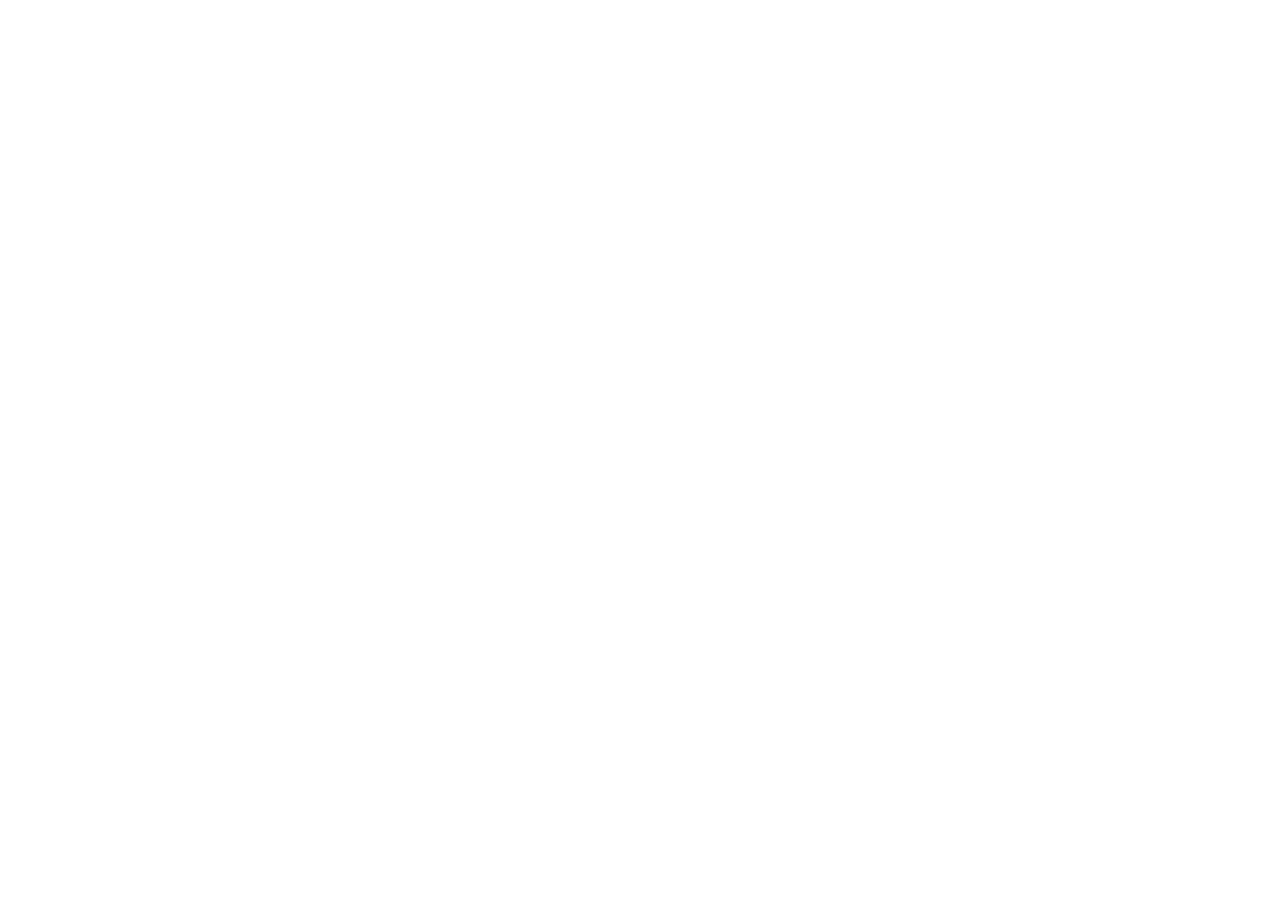
==== index.html @ e0632360 "Creating the index and reset.css" ====
<!DOCTYPE html>
<html lang="en">
<head>
    <meta charset="UTF-8">
    <meta name="viewport" content="width=device-width, initial-scale=1.0">
    <title>Memory Game </title>
</head>
<body>
    
</body>
</html>
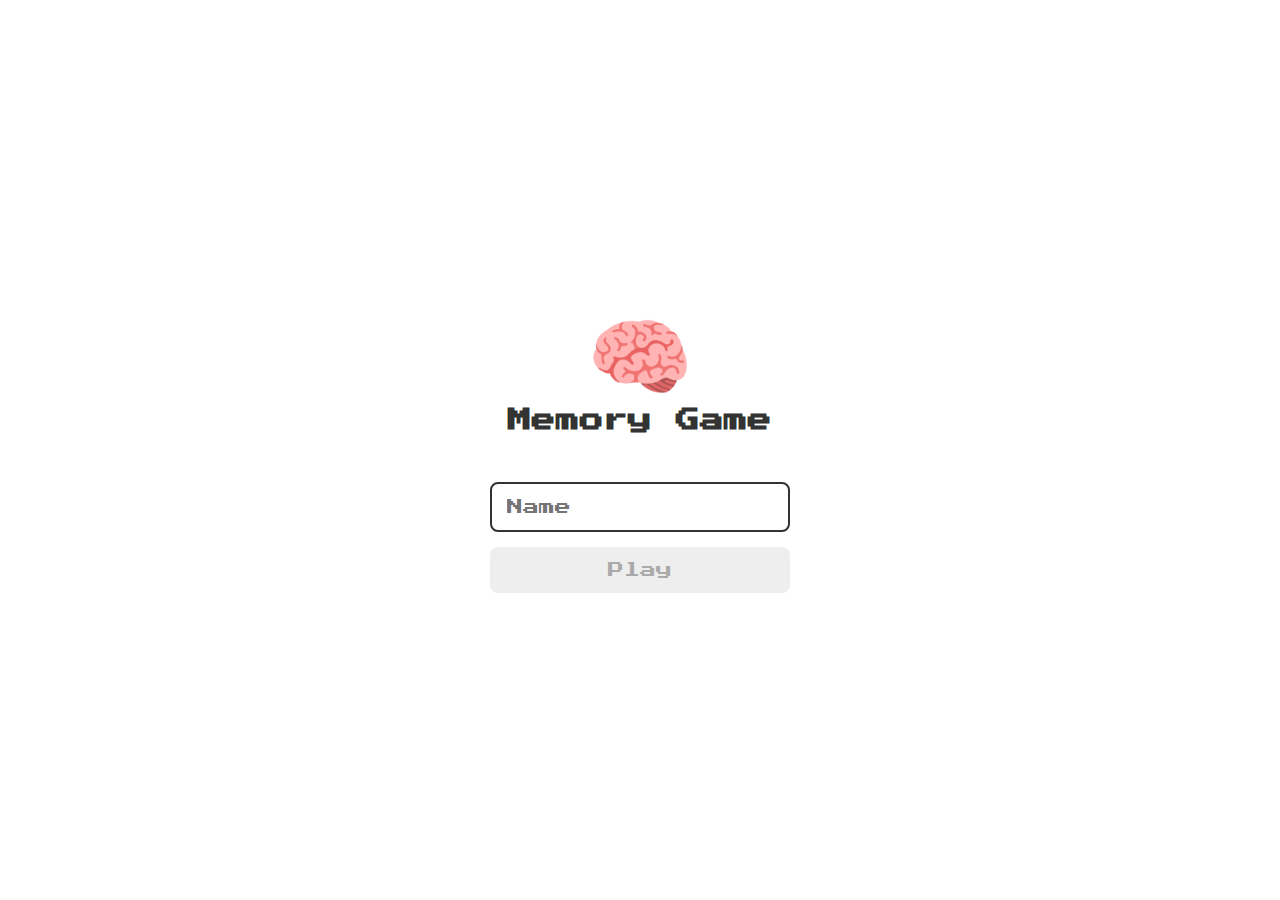
==== commit 725d1fa3: "adding the css in login page" ====
--- a/index.html
+++ b/index.html
@@ -3,9 +3,20 @@
 <head>
     <meta charset="UTF-8">
     <meta name="viewport" content="width=device-width, initial-scale=1.0">
+
+    <link rel="stylesheet" href="./css/reset.css">
+    <link rel="stylesheet" href="./css/login.css">
     <title>Memory Game </title>
 </head>
 <body>
-    
+    <form class="login-form">
+        <div class="login__header">
+            <img src="./images/brain.png" alt="brain icon">
+            <h1> Memory Game </h1>
+        </div>
+
+        <input type="text" placeholder="Name" class="login__input">
+        <button type="submit" class="login__button" disabled> Play </button>
+    </form>
 </body>
 </html>--- a/css/login.css
+++ b/css/login.css
@@ -0,0 +1,54 @@
+.login-form {
+    align-items: center;
+    display: flex; /* for items to be next to each other */
+    flex-direction: column; /* for items to be under to each other */
+    height: 100vh; 
+    justify-content: center;
+}
+
+.login__header {
+    align-items: center;
+    display: flex;
+    flex-direction: column;
+    justify-content: center;
+    margin-bottom: 50px;
+}
+
+.login__header img {
+    width: 100px;
+}
+
+.login__header h1 {
+    color: #333;
+    font-size: 1.5em;
+}
+
+.login__input {
+    border: 2px solid #333;
+    border-radius: 8px;
+    color: #333;
+    font-size: 1em;
+    margin-bottom: 15px;
+    max-width: 300px;
+    outline: none;
+    padding: 15px;
+    width: 100%;
+}
+
+.login__button {
+    background-color: #ee665c;
+    border-radius: 8px;
+    color: #fff;
+    cursor: pointer;
+    font-size: 1em;
+    max-width: 300px;
+    padding: 15px;
+    width: 100%;
+
+}
+
+.login__button:disabled {
+    background-color: #eee;
+    color: #aaa;
+    cursor: auto; 
+}